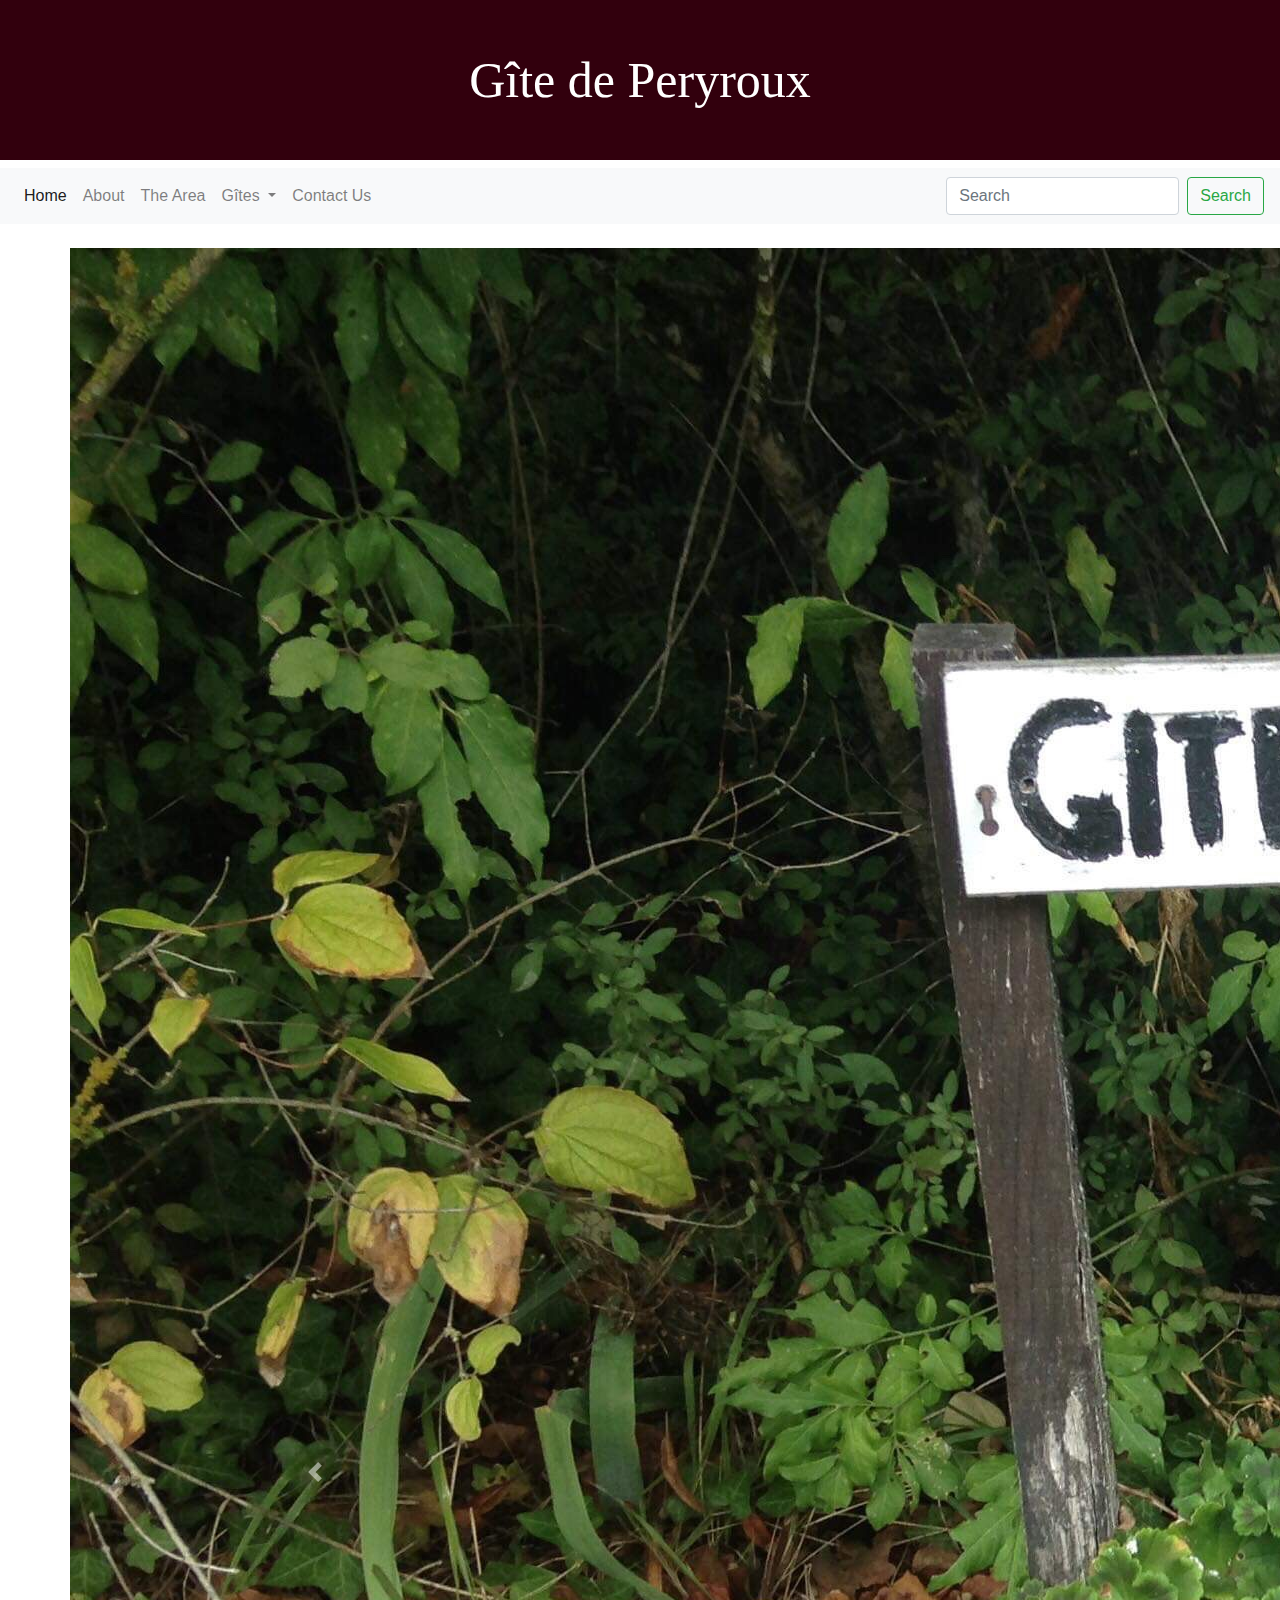
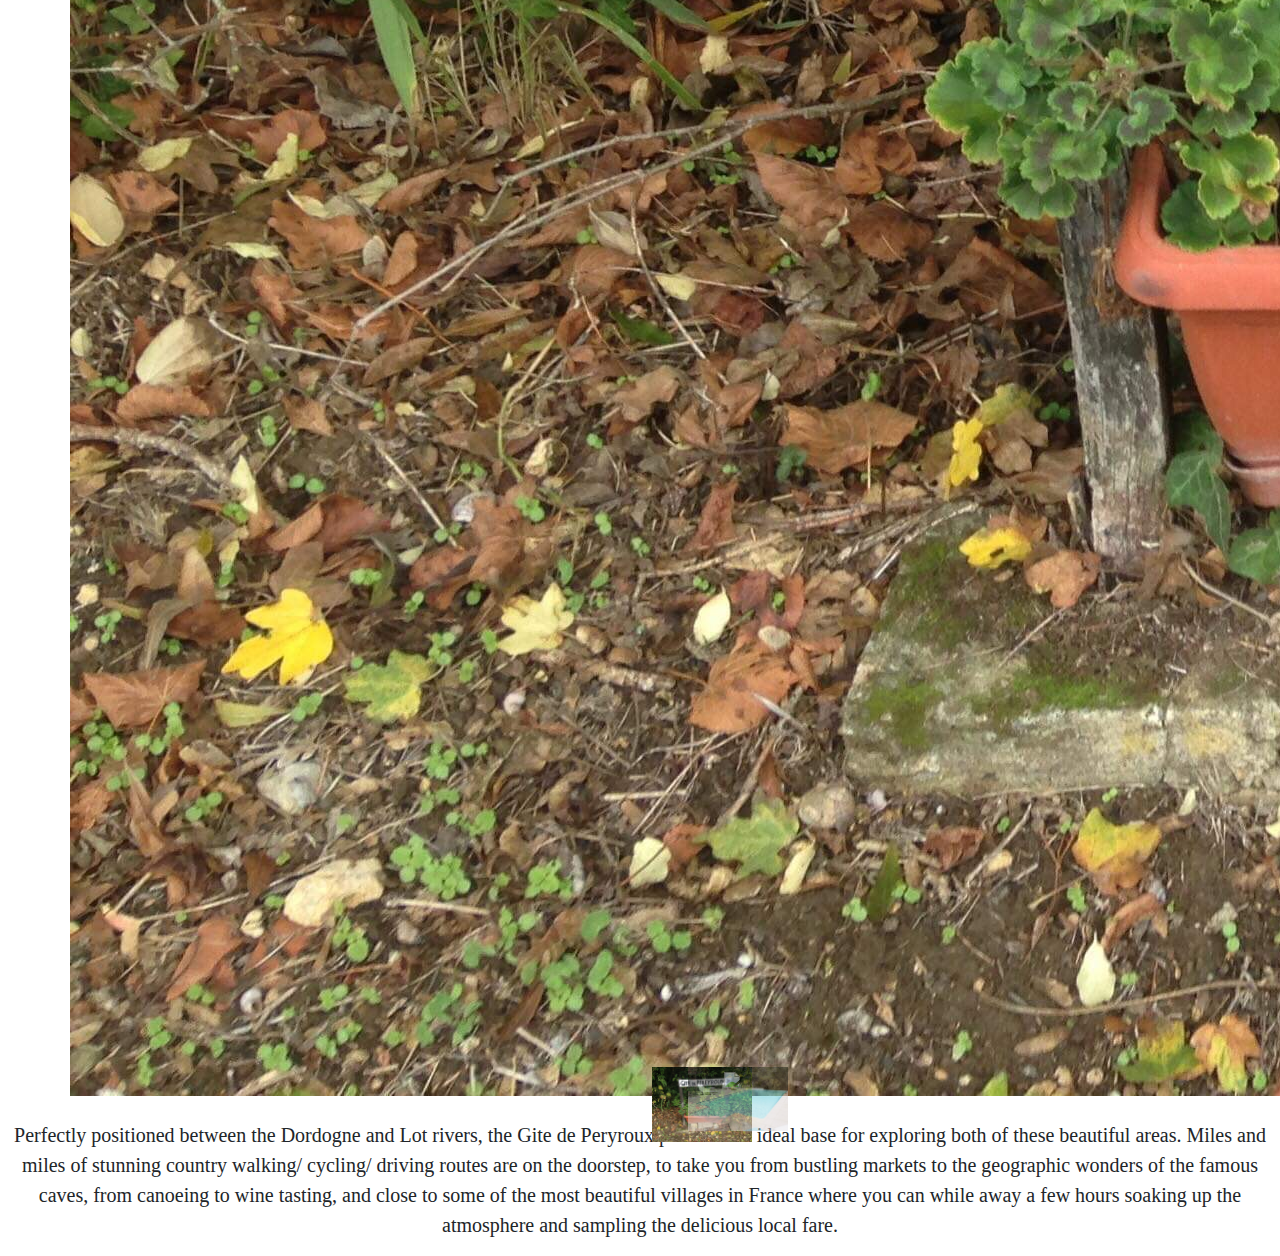
==== index.html @ b0d6d75b "adding carousels and infor to gite two" ====
<!DOCTYPE html>
<Head>
  <meta charset="utf-8">
    <meta name="viewport" content="width=device-width, initial-scale=1, shrink-to-fit=no">
  <link rel="stylesheet" href="https://stackpath.bootstrapcdn.com/bootstrap/4.3.1/css/bootstrap.min.css" integrity="sha384-ggOyR0iXCbMQv3Xipma34MD+dH/1fQ784/j6cY/iJTQUOhcWr7x9JvoRxT2MZw1T" crossorigin="anonymous">
  <link rel="stylesheet" type="text/css" href="style.css">
</head>
<Title>
  Gîte de Peryroux
</Title>
<Body>
  <script src="https://code.jquery.com/jquery-3.1.1.slim.min.js" integrity="sha384-A7FZj7v+d/sdmMqp/nOQwliLvUsJfDHW+k9Omg/a/EheAdgtzNs3hpfag6Ed950n" crossorigin="anonymous"></script>
<script src="https://maxcdn.bootstrapcdn.com/bootstrap/4.0.0-alpha.6/js/bootstrap.min.js" integrity="sha384-vBWWzlZJ8ea9aCX4pEW3rVHjgjt7zpkNpZk+02D9phzyeVkE+jo0ieGizqPLForn" crossorigin="anonymous"></script>
  <meta charset="UTF-8">
<div id="titleheading">
  <h1>Gîte de Peryroux</h1>
</div>

  <nav class="navbar navbar-expand-lg navbar-light bg-light">
  <button class="navbar-toggler" type="button" data-toggle="collapse" data-target="#navbarSupportedContent" aria-controls="navbarSupportedContent" aria-expanded="false" aria-label="Toggle navigation">
    <span class="navbar-toggler-icon"></span>
  </button>

  <div class="collapse navbar-collapse" id="navbarSupportedContent">
    <ul class="navbar-nav mr-auto">
      <li class="nav-item active">
        <a class="nav-link" href="index.html">Home <span class="sr-only">(current)</span></a>
      </li>
      <li class="nav-item">
        <a class="nav-link" href="about.html">About</a>
      </li>
      <li class="nav-item">
        <a class="nav-link" href="area.html">The Area</a>
        <li class="nav-item dropdown">
          <a class="nav-link dropdown-toggle" href="Gite.html" id="navbarDropdown" role="button" data-toggle="dropdown" aria-haspopup="true" aria-expanded="false">
            Gîtes
          </a>
          <div class="dropdown-menu" aria-labelledby="navbarDropdown">
            <a class="dropdown-item" href="Gite1.html">Gite One</a>
            <a class="dropdown-item" href="Gite2.html">Gite Two</a>
          </div>
        </li>
      <li class="nav-item">
        <a class="nav-link" href="contact.html">Contact Us</a>
      </li>
        </div>
    </ul>
    <form class="form-inline my-2 my-lg-0">
      <input class="form-control mr-sm-2" type="search" placeholder="Search" aria-label="Search">
      <button class="btn btn-outline-success my-2 my-sm-0" type="submit">Search</button>
    </form>
  </div>
</nav>

    <br>
<div class="container container-carousel">
  <div class="row">
  <div id="carouselGitephotos" class="carousel slide carousel-fade carousel-thumbnails" data-ride="carousel">
    <div class="carousel-inner" role: "listbox">
      <div class="carousel-item active">
        <img class="gite-photos" src="sign.JPG" alt="First slide">
      </div>
      <div class="carousel-item">
        <img class="gite-photos" src="pool.JPG" alt="Second slide">
      </div>
      <div class="carousel-item">
        <img class="gite-photos" src="housefront.JPG" alt="Third slide">
      </div>
    </div>
  <a class="carousel-control-prev" href="#carouselGitephotos" role="button" data-slide="prev">
   <span class="carousel-control-prev-icon" aria-hidden="true"></span>
   <span class="sr-only">Previous</span>
 </a>
 <a class="carousel-control-next" href="#carouselGitephotos" role="button" data-slide="next">
   <span class="carousel-control-next-icon" aria-hidden="true"></span>
   <span class="sr-only">Next</span>
 </a>
 <ol class="carousel-indicators">
    <li data-target="#carouselGitephotos" data-slide-to="0" class="active">
      <img src="sign.JPG" width="100">
    </li>
    <li data-target="#carouselGitephotos" data-slide-to="1">
      <img src="pool.JPG" width="100">
    </li>
    <li data-target="#carouselGitephotos" data-slide-to="2">
      <img src="housefront.JPG" width="100">
    </li>
  </ol>
</div>
</div>
</div>
<br>
      <p> Perfectly positioned between the Dordogne and Lot rivers, the Gite de Peryroux provides an ideal base for exploring both of these beautiful areas. Miles and miles of stunning country walking/ cycling/ driving routes are on the doorstep, to take you from bustling markets to the geographic wonders of the famous caves, from canoeing to wine tasting, and close to some of the most beautiful villages in France where you can while away a few hours soaking up the atmosphere and sampling the delicious local fare.
    <br>

<script>
$('.carousel').carousel({
  interval: 2000
})
</script>

<script src="https://code.jquery.com/jquery-3.3.1.slim.min.js" integrity="sha384-q8i/X+965DzO0rT7abK41JStQIAqVgRVzpbzo5smXKp4YfRvH+8abtTE1Pi6jizo" crossorigin="anonymous"></script>
<script src="https://cdnjs.cloudflare.com/ajax/libs/popper.js/1.14.7/umd/popper.min.js" integrity="sha384-UO2eT0CpHqdSJQ6hJty5KVphtPhzWj9WO1clHTMGa3JDZwrnQq4sF86dIHNDz0W1" crossorigin="anonymous"></script>
<script src="https://stackpath.bootstrapcdn.com/bootstrap/4.3.1/js/bootstrap.min.js" integrity="sha384-JjSmVgyd0p3pXB1rRibZUAYoIIy6OrQ6VrjIEaFf/nJGzIxFDsf4x0xIM+B07jRM" crossorigin="anonymous"></script>

</body>

</html>
---- style.css ----
h1{
  color: white;
  text-align: center;
  background-color: rgb(50, 0, 13);
  font-family: georgia, serif;
  padding: 50px;
  font-size: 50px;
}
p{
  text-align: center;
  font-family: georgia, serif;
  font-size: 20px;
}
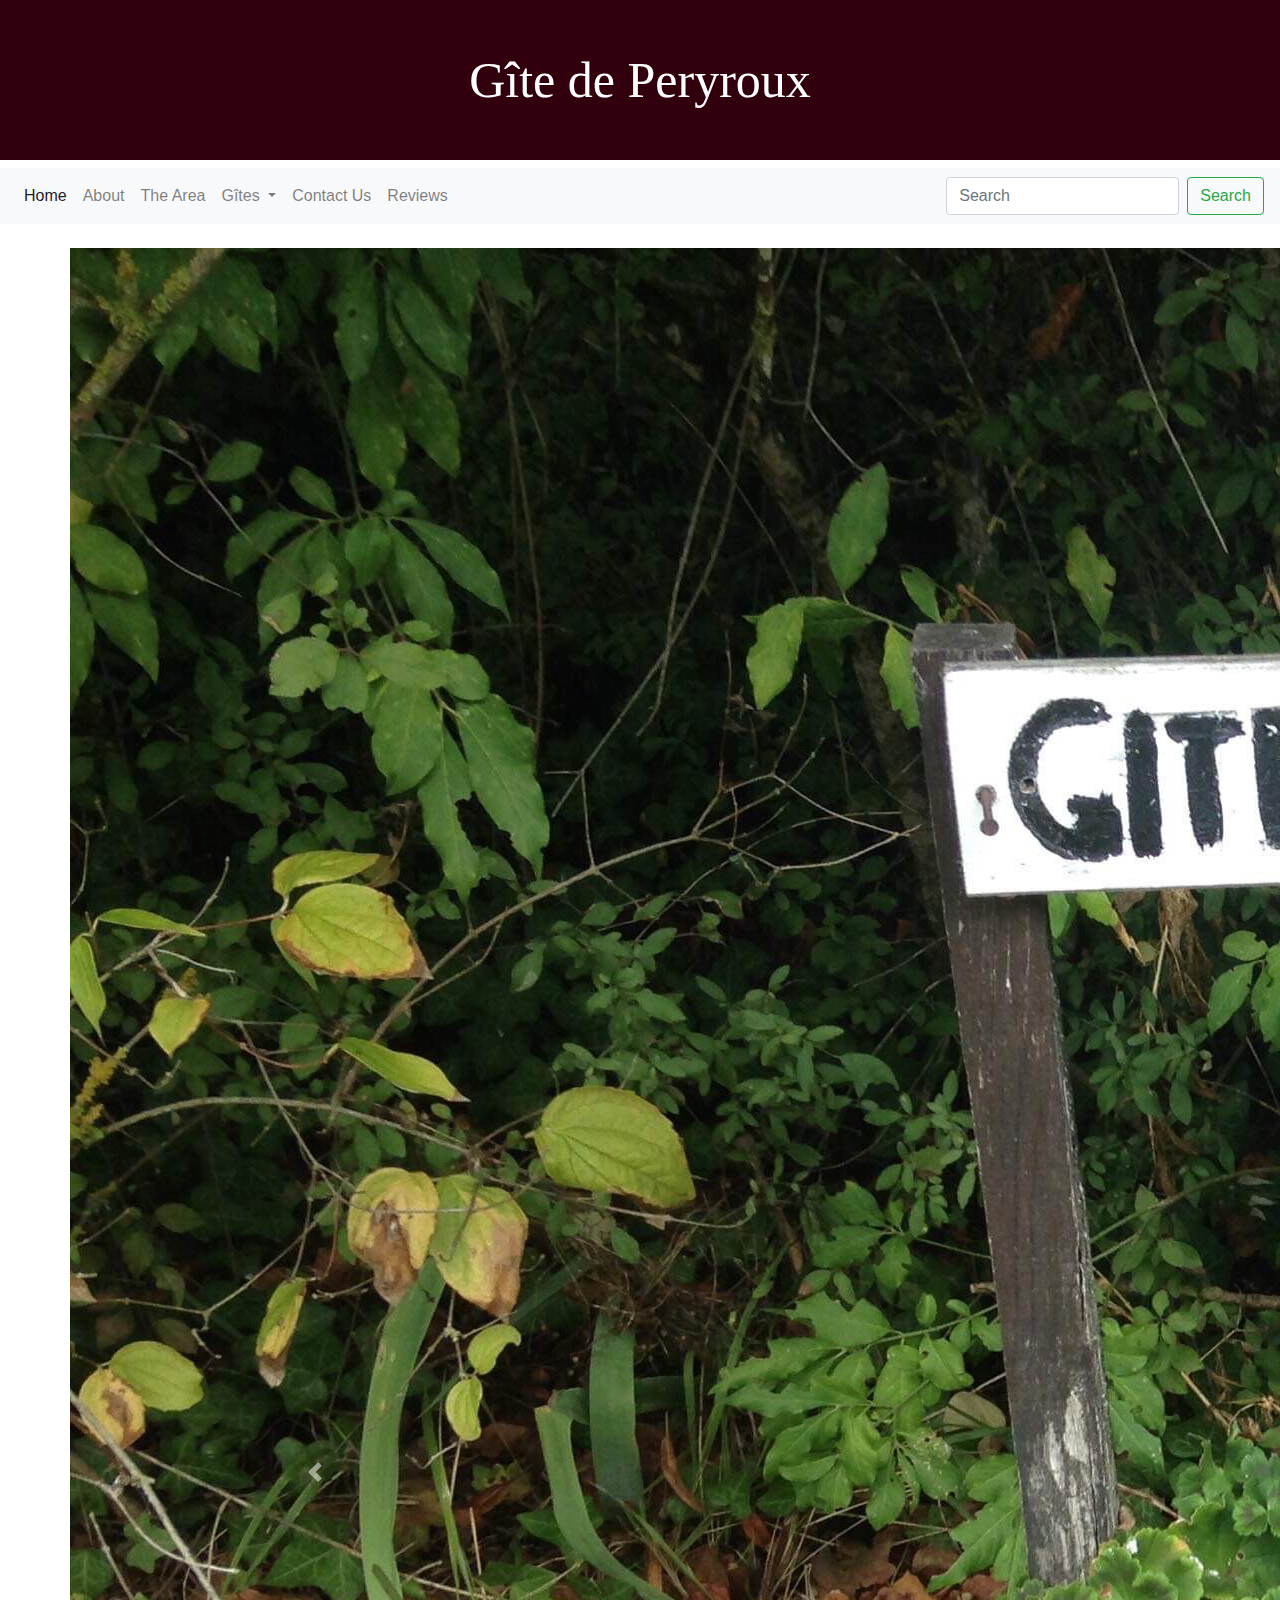
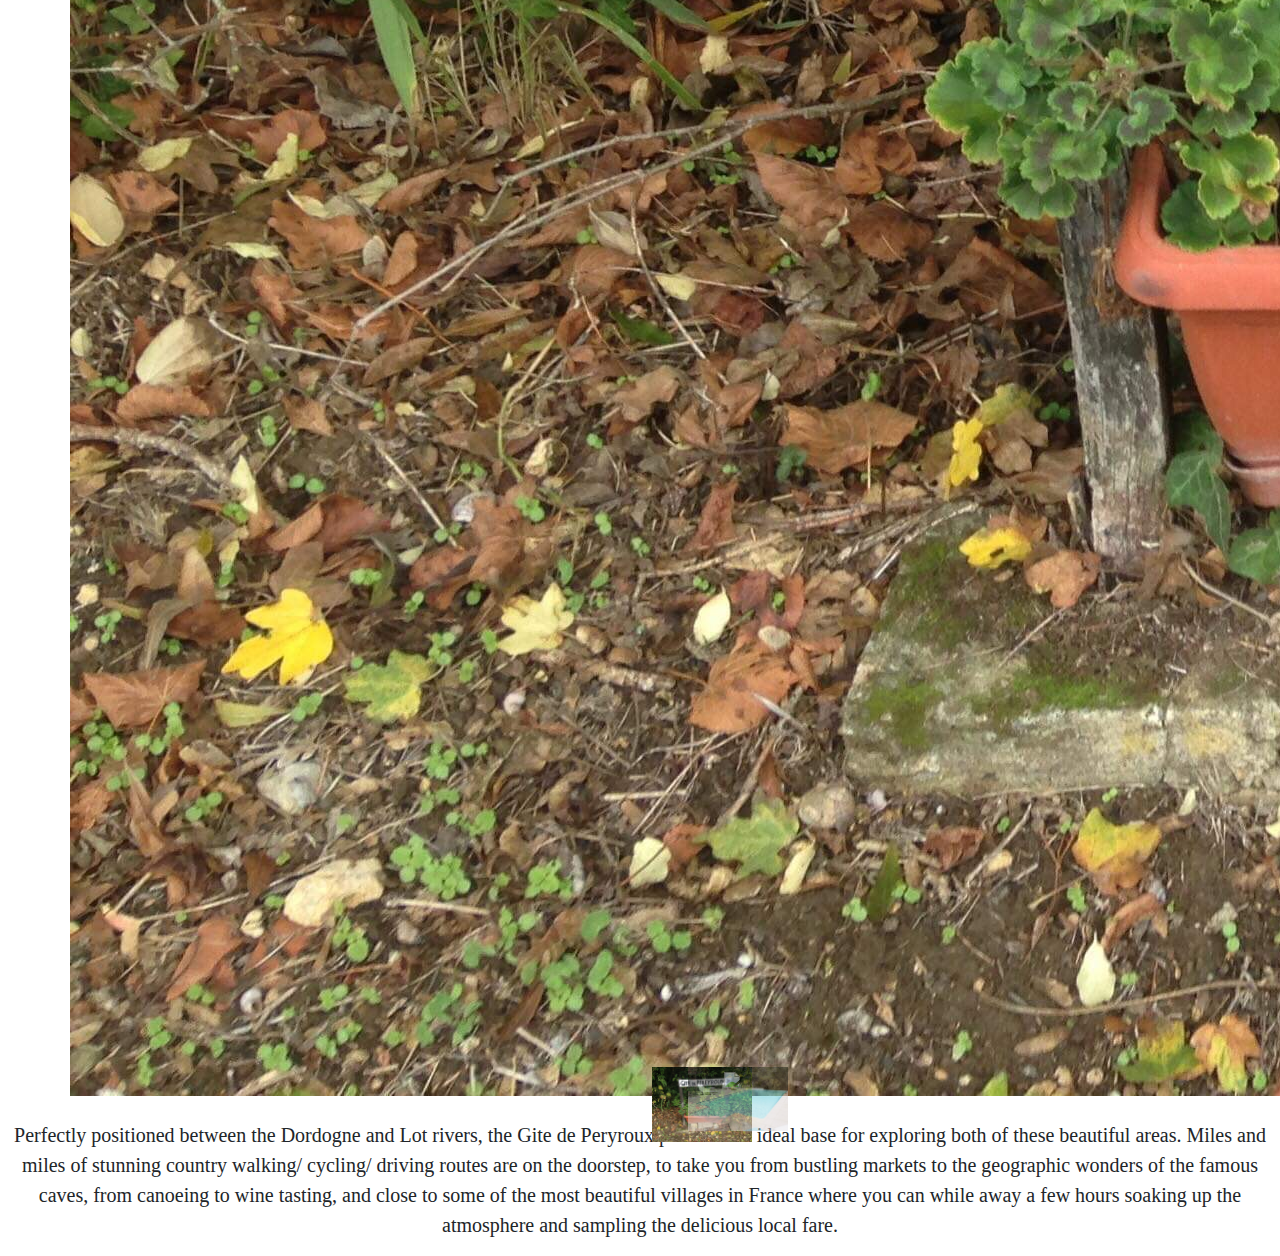
==== commit 33d08c80: "Update index.html" ====
--- a/index.html
+++ b/index.html
@@ -43,6 +43,9 @@
       <li class="nav-item">
         <a class="nav-link" href="contact.html">Contact Us</a>
       </li>
+      <li class="nav-item">
+        <a class="nav-link" href="reviews.html">Reviews</a>
+      </li>
         </div>
     </ul>
     <form class="form-inline my-2 my-lg-0">
@@ -64,7 +67,7 @@
         <img class="gite-photos" src="pool.JPG" alt="Second slide">
       </div>
       <div class="carousel-item">
-        <img class="gite-photos" src="housefront.JPG" alt="Third slide">
+        <img class="gite-photos" src="housefront.jpg" alt="Third slide">
       </div>
     </div>
   <a class="carousel-control-prev" href="#carouselGitephotos" role="button" data-slide="prev">
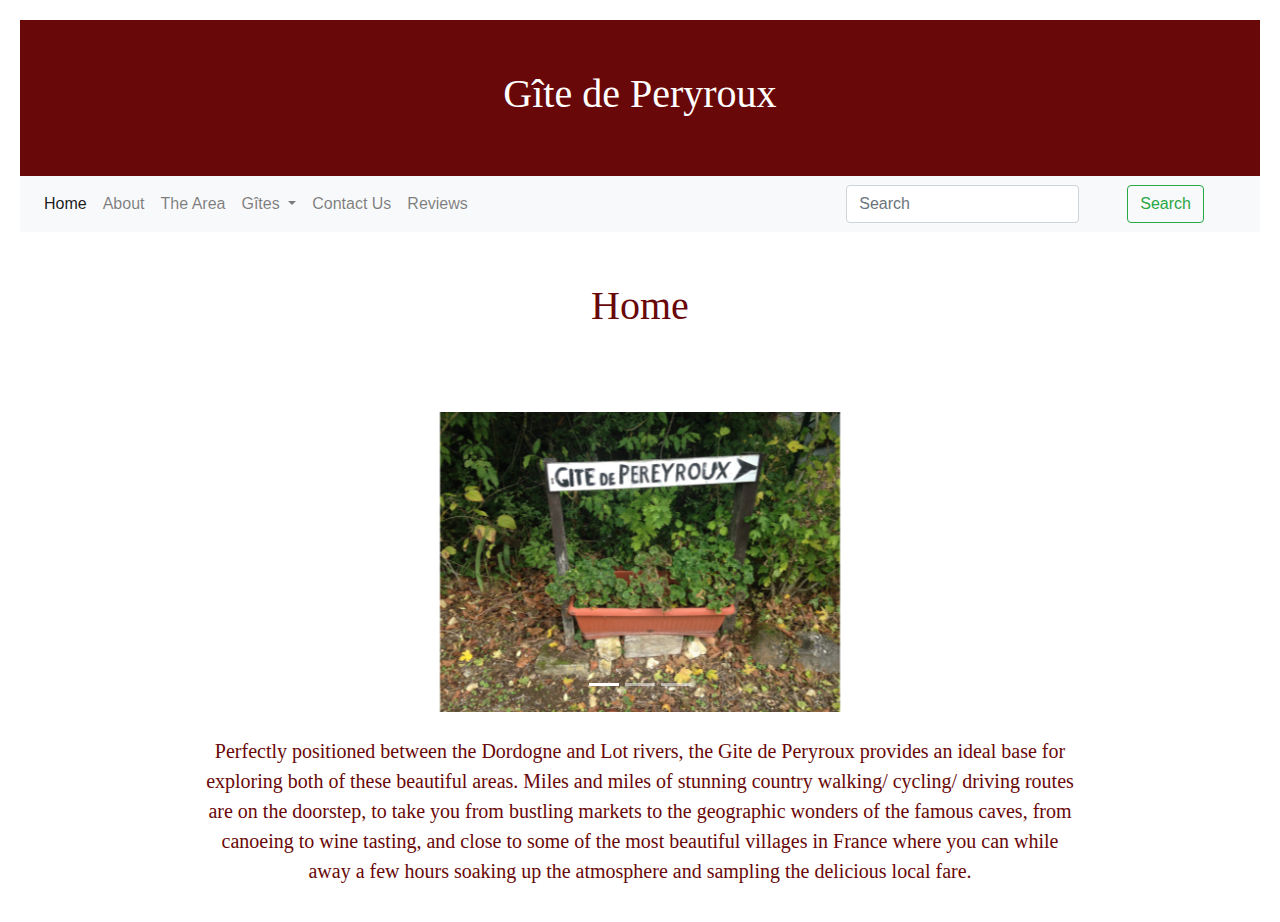
==== commit 51104b5d: "adding titles" ====
--- a/index.html
+++ b/index.html
@@ -54,7 +54,9 @@
     </form>
   </div>
 </nav>
-
+<div id="heading1">
+<h1> Home </h1>
+</div>
     <br>
 <div class="container container-carousel">
   <div class="row">
--- a/style.css
+++ b/style.css
@@ -1,13 +1,183 @@
-h1{
+#titleheading {
   color: white;
   text-align: center;
-  background-color: rgb(50, 0, 13);
+  background-color: rgb(105, 8, 8);
   font-family: georgia, serif;
   padding: 50px;
   font-size: 50px;
 }
+
 p{
   text-align: center;
   font-family: georgia, serif;
   font-size: 20px;
+  color: rgb(105, 8, 8);
+  display: block;
+  margin-left: auto;
+  margin-right: auto;
+  width: 70%;
 }
+
+.container-carousel {
+  height: 300px;
+}
+
+.gite-photos {
+    height: 300px;
+    margin-left: auto;
+    margin-right: auto;
+    display: block;
+  }
+
+  #carouselGitephotos {
+    width: 100%
+  }
+
+  form {
+    margin-top: 20px;
+    margin-left: 40px;
+    margin-right: 40px;
+  }
+
+button {
+  margin-left: 40px;
+  margin-bottom: 50px;
+}
+
+.mapouter {
+  margin-left: 50px;
+  margin-top: 40px;
+}
+
+.container-gite1p {
+  max-width: 400px;
+  margin-left: 800px;
+}
+
+#heading1 {
+  color: rgb(105, 8, 8);
+  font-family: georgia, serif;
+  padding: 50px;
+  font-size: 50px;
+  background-color: white;
+  text-align: center;
+}
+
+#gite1t {
+  margin-left: 50px;
+}
+ul {list-style-type: none;}
+body {font-family: Verdana, sans-serif;}
+
+
+#headingtwo {
+  color: rgb(0, 0, 0);
+  font-family: georgia, serif;
+  padding: 50px;
+  font-size: 20px;
+  background-color: white;
+  text-align: center;
+}
+
+.calender
+{
+  text-align:center;
+}
+
+
+* {
+  box-sizing: border-box;
+}
+
+body {
+  font-family: Arial;
+  margin: 0 auto;
+  max-width: 100%;
+  padding: 20px;
+}
+
+.heading {
+  font-size: 25px;
+  margin-right: 25px;
+}
+
+.fa {
+  font-size: 25px;
+}
+
+.checked {
+  color: orange;
+}
+
+.side {
+  float: left;
+  width: 15%;
+  margin-top: 10px;
+}
+
+.middle {
+  float: left;
+  width: 70%;
+  margin-top: 10px;
+}
+.right {
+  text-align: right;
+}
+
+.row:after {
+  content: "";
+  display: table;
+  clear: both;
+}
+
+.bar-container {
+  width: 100%;
+  background-color: #f1f1f1;
+  text-align: center;
+  color: white;
+}
+
+/* Individual bars */
+.bar-5 {width: 0%; height: 18px; background-color: #4CAF50;}
+.bar-4 {width: 0%; height: 18px; background-color: #2196F3;}
+.bar-3 {width: 0%; height: 18px; background-color: #00bcd4;}
+.bar-2 {width: 0%; height: 18px; background-color: #ff9800;}
+.bar-1 {width: 0%; height: 18px; background-color: #f44336;}
+
+.calender-container{
+  width: 100%;
+}
+
+.calender1{
+  display: inline-block;
+  margin-left: 40%;
+}
+
+.calender2{
+  display: inline-block;
+  margin-left: 40%;
+}
+
+h2{
+  margin-left: 50px;
+  color: rgb(105, 8, 8);
+  font-family: georgia, serif;
+  margin-top: 40px;
+}
+
+h3{
+  margin-left: 50px;
+  color: rgb(105, 8, 8);
+  font-family: georgia, serif;
+  margin-top: 40px;
+}
+
+.wine{
+  margin-left: 50px;
+}
+.aboutpic{
+  display: block;
+  margin-left: auto;
+  margin-right: auto;
+  width: 50%;
+}
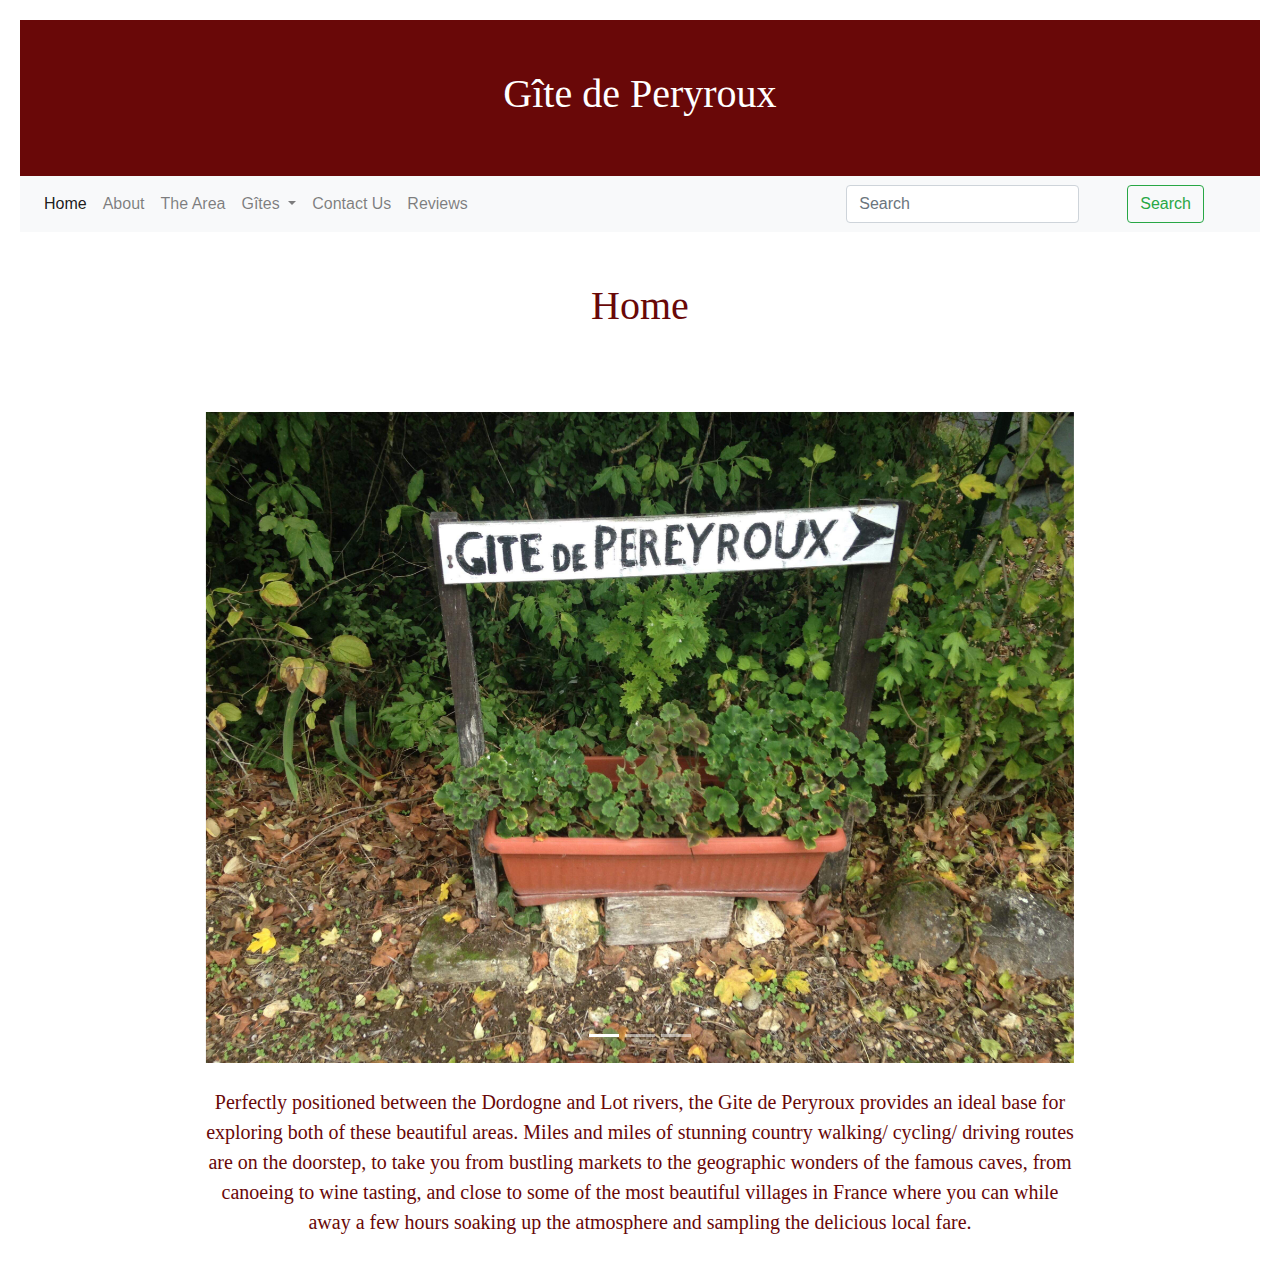
==== commit 61725034: "putting images in div" ====
--- a/index.html
+++ b/index.html
@@ -58,8 +58,7 @@
 <h1> Home </h1>
 </div>
     <br>
-<div class="container container-carousel">
-  <div class="row">
+
   <div id="carouselGitephotos" class="carousel slide carousel-fade carousel-thumbnails" data-ride="carousel">
     <div class="carousel-inner" role: "listbox">
       <div class="carousel-item active">
@@ -92,8 +91,7 @@
     </li>
   </ol>
 </div>
-</div>
-</div>
+
 <br>
       <p> Perfectly positioned between the Dordogne and Lot rivers, the Gite de Peryroux provides an ideal base for exploring both of these beautiful areas. Miles and miles of stunning country walking/ cycling/ driving routes are on the doorstep, to take you from bustling markets to the geographic wonders of the famous caves, from canoeing to wine tasting, and close to some of the most beautiful villages in France where you can while away a few hours soaking up the atmosphere and sampling the delicious local fare.
     <br>
--- a/style.css
+++ b/style.css
@@ -18,15 +18,12 @@
   width: 70%;
 }
 
-.container-carousel {
-  height: 300px;
-}
 
 .gite-photos {
-    height: 300px;
     margin-left: auto;
     margin-right: auto;
     display: block;
+    max-width: 70%;
   }
 
   #carouselGitephotos {
@@ -45,8 +42,8 @@
 }
 
 .mapouter {
-  margin-left: 50px;
-  margin-top: 40px;
+  text-align: center;
+  display: inline-block;
 }
 
 .container-gite1p {
@@ -176,8 +173,37 @@
   margin-left: 50px;
 }
 .aboutpic{
-  display: block;
-  margin-left: auto;
-  margin-right: auto;
-  width: 50%;
-}
+text-align: center;
+}
+
+.todo{
+  text-align: center;
+}
+
+.text1{
+  color: rgb(105, 8, 8);
+  font-family: georgia, serif;
+}
+
+.text2{
+  color: rgb(105, 8, 8);
+  font-family: georgia, serif;
+}
+.text3{
+  color: rgb(105, 8, 8);
+  font-family: georgia, serif;
+}
+.text4{
+  color: rgb(105, 8, 8);
+  font-family: georgia, serif;
+}
+.text5{
+  color: rgb(105, 8, 8);
+  font-family: georgia, serif;
+}
+
+.map{
+  text-align: center;
+}
+
+[/code]
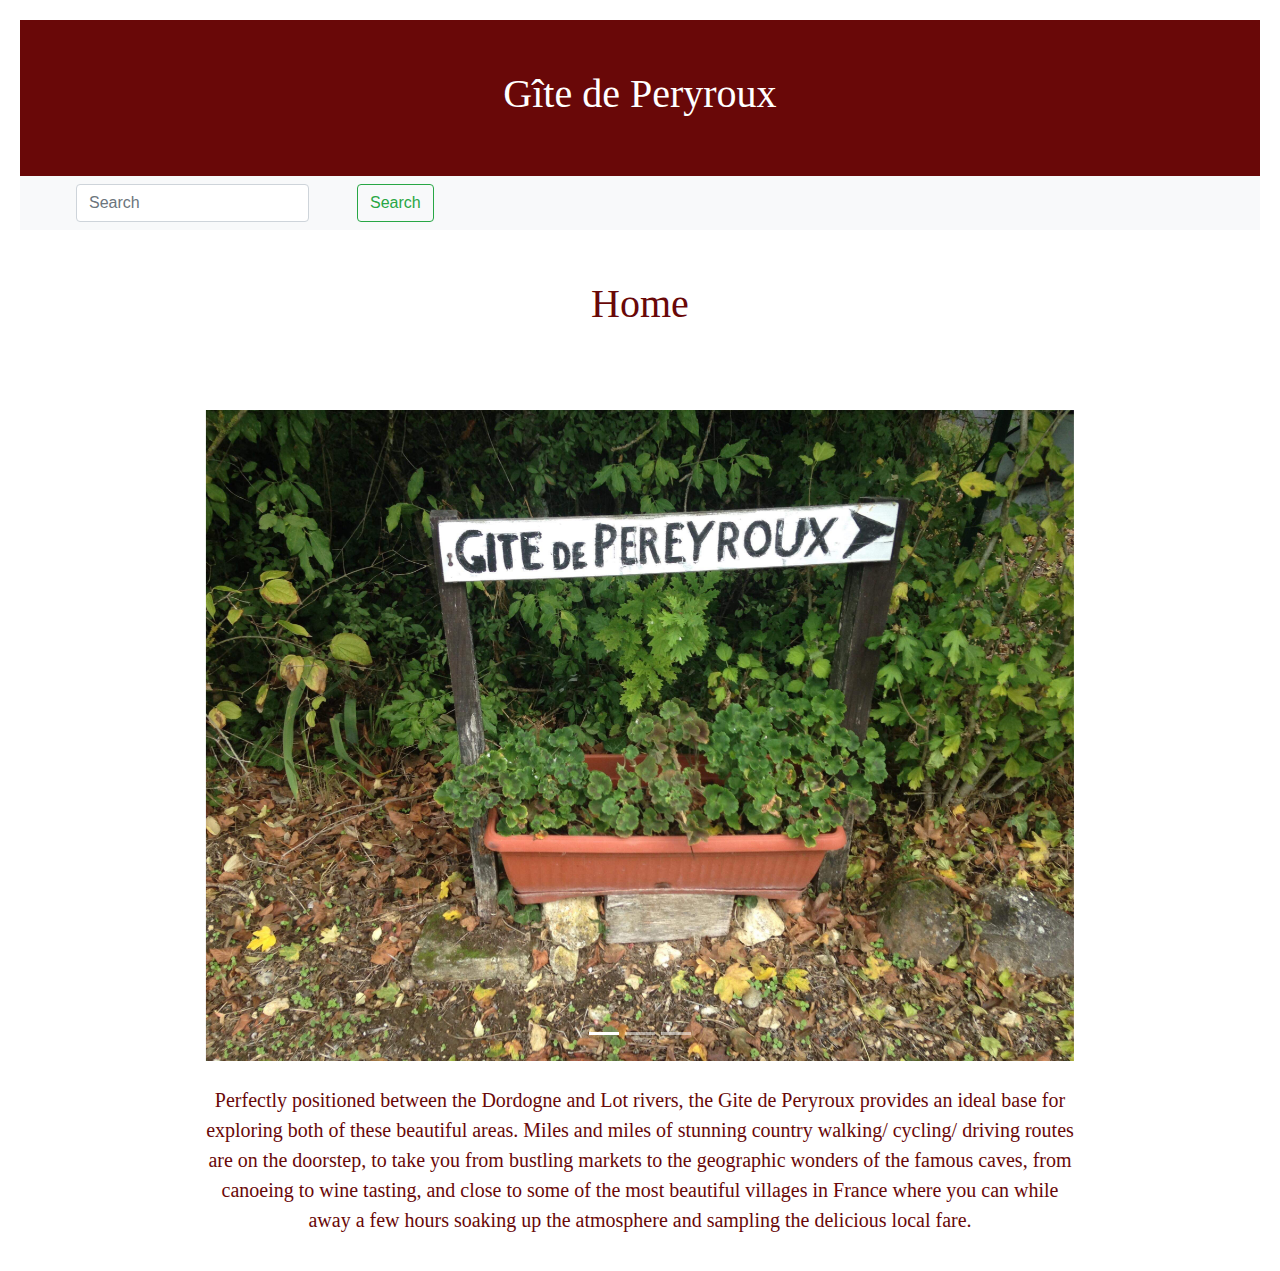
==== commit ea5ee9ff: "putting in titles" ====
--- a/index.html
+++ b/index.html
@@ -10,55 +10,28 @@
 </Title>
 <Body>
   <script src="https://code.jquery.com/jquery-3.1.1.slim.min.js" integrity="sha384-A7FZj7v+d/sdmMqp/nOQwliLvUsJfDHW+k9Omg/a/EheAdgtzNs3hpfag6Ed950n" crossorigin="anonymous"></script>
-<script src="https://maxcdn.bootstrapcdn.com/bootstrap/4.0.0-alpha.6/js/bootstrap.min.js" integrity="sha384-vBWWzlZJ8ea9aCX4pEW3rVHjgjt7zpkNpZk+02D9phzyeVkE+jo0ieGizqPLForn" crossorigin="anonymous"></script>
+  <script src="https://maxcdn.bootstrapcdn.com/bootstrap/4.0.0-alpha.6/js/bootstrap.min.js" integrity="sha384-vBWWzlZJ8ea9aCX4pEW3rVHjgjt7zpkNpZk+02D9phzyeVkE+jo0ieGizqPLForn" crossorigin="anonymous"></script>
   <meta charset="UTF-8">
 <div id="titleheading">
   <h1>Gîte de Peryroux</h1>
 </div>
 
   <nav class="navbar navbar-expand-lg navbar-light bg-light">
-  <button class="navbar-toggler" type="button" data-toggle="collapse" data-target="#navbarSupportedContent" aria-controls="navbarSupportedContent" aria-expanded="false" aria-label="Toggle navigation">
-    <span class="navbar-toggler-icon"></span>
-  </button>
+    <button class="navbar-toggler" type="button" data-toggle="collapse" data-target="#navbarSupportedContent" aria-controls="navbarSupportedContent" aria-expanded="false" aria-label="Toggle navigation">
+      <span class="navbar-toggler-icon"></span>
+    </button>
 
-  <div class="collapse navbar-collapse" id="navbarSupportedContent">
-    <ul class="navbar-nav mr-auto">
-      <li class="nav-item active">
-        <a class="nav-link" href="index.html">Home <span class="sr-only">(current)</span></a>
-      </li>
-      <li class="nav-item">
-        <a class="nav-link" href="about.html">About</a>
-      </li>
-      <li class="nav-item">
-        <a class="nav-link" href="area.html">The Area</a>
-        <li class="nav-item dropdown">
-          <a class="nav-link dropdown-toggle" href="Gite.html" id="navbarDropdown" role="button" data-toggle="dropdown" aria-haspopup="true" aria-expanded="false">
-            Gîtes
-          </a>
-          <div class="dropdown-menu" aria-labelledby="navbarDropdown">
-            <a class="dropdown-item" href="Gite1.html">Gite One</a>
-            <a class="dropdown-item" href="Gite2.html">Gite Two</a>
-          </div>
-        </li>
-      <li class="nav-item">
-        <a class="nav-link" href="contact.html">Contact Us</a>
-      </li>
-      <li class="nav-item">
-        <a class="nav-link" href="reviews.html">Reviews</a>
-      </li>
-        </div>
-    </ul>
-    <form class="form-inline my-2 my-lg-0">
-      <input class="form-control mr-sm-2" type="search" placeholder="Search" aria-label="Search">
-      <button class="btn btn-outline-success my-2 my-sm-0" type="submit">Search</button>
-    </form>
+    <div class="collapse navbar-collapse" id="navbarSupportedContent">
+      <form class="form-inline my-2 my-lg-0">
+        <input class="form-control mr-sm-2" type="search" placeholder="Search" aria-label="Search">
+        <button class="btn btn-outline-success my-2 my-sm-0" type="submit">Search</button>
+      </form>
+    </div>
+  </nav>
+  <div id="heading1">
+      <h1> Home </h1>
   </div>
-</nav>
-<div id="heading1">
-<h1> Home </h1>
-</div>
-    <br>
-
+<br>
   <div id="carouselGitephotos" class="carousel slide carousel-fade carousel-thumbnails" data-ride="carousel">
     <div class="carousel-inner" role: "listbox">
       <div class="carousel-item active">
@@ -71,35 +44,35 @@
         <img class="gite-photos" src="housefront.jpg" alt="Third slide">
       </div>
     </div>
-  <a class="carousel-control-prev" href="#carouselGitephotos" role="button" data-slide="prev">
-   <span class="carousel-control-prev-icon" aria-hidden="true"></span>
-   <span class="sr-only">Previous</span>
- </a>
- <a class="carousel-control-next" href="#carouselGitephotos" role="button" data-slide="next">
-   <span class="carousel-control-next-icon" aria-hidden="true"></span>
-   <span class="sr-only">Next</span>
- </a>
- <ol class="carousel-indicators">
-    <li data-target="#carouselGitephotos" data-slide-to="0" class="active">
-      <img src="sign.JPG" width="100">
-    </li>
-    <li data-target="#carouselGitephotos" data-slide-to="1">
-      <img src="pool.JPG" width="100">
-    </li>
-    <li data-target="#carouselGitephotos" data-slide-to="2">
-      <img src="housefront.JPG" width="100">
-    </li>
-  </ol>
-</div>
+    <a class="carousel-control-prev" href="#carouselGitephotos" role="button" data-slide="prev">
+      <span class="carousel-control-prev-icon" aria-hidden="true"></span>
+      <span class="sr-only">Previous</span>
+    </a>
+    <a class="carousel-control-next" href="#carouselGitephotos" role="button" data-slide="next">
+      <span class="carousel-control-next-icon" aria-hidden="true"></span>
+      <span class="sr-only">Next</span>
+    </a>
+    <ol class="carousel-indicators">
+      <li data-target="#carouselGitephotos" data-slide-to="0" class="active">
+        <img src="sign.JPG" width="100">
+      </li>
+      <li data-target="#carouselGitephotos" data-slide-to="1">
+        <img src="pool.JPG" width="100">
+      </li>
+      <li data-target="#carouselGitephotos" data-slide-to="2">
+        <img src="housefront.JPG" width="100">
+      </li>
+    </ol>
+  </div>
 
 <br>
-      <p> Perfectly positioned between the Dordogne and Lot rivers, the Gite de Peryroux provides an ideal base for exploring both of these beautiful areas. Miles and miles of stunning country walking/ cycling/ driving routes are on the doorstep, to take you from bustling markets to the geographic wonders of the famous caves, from canoeing to wine tasting, and close to some of the most beautiful villages in France where you can while away a few hours soaking up the atmosphere and sampling the delicious local fare.
-    <br>
+    <p> Perfectly positioned between the Dordogne and Lot rivers, the Gite de Peryroux provides an ideal base for exploring both of these beautiful areas. Miles and miles of stunning country walking/ cycling/ driving routes are on the doorstep, to take you from bustling markets to the geographic wonders of the famous caves, from canoeing to wine tasting, and close to some of the most beautiful villages in France where you can while away a few hours soaking up the atmosphere and sampling the delicious local fare.
+<br>
 
 <script>
-$('.carousel').carousel({
+  $('.carousel').carousel({
   interval: 2000
-})
+  })
 </script>
 
 <script src="https://code.jquery.com/jquery-3.3.1.slim.min.js" integrity="sha384-q8i/X+965DzO0rT7abK41JStQIAqVgRVzpbzo5smXKp4YfRvH+8abtTE1Pi6jizo" crossorigin="anonymous"></script>
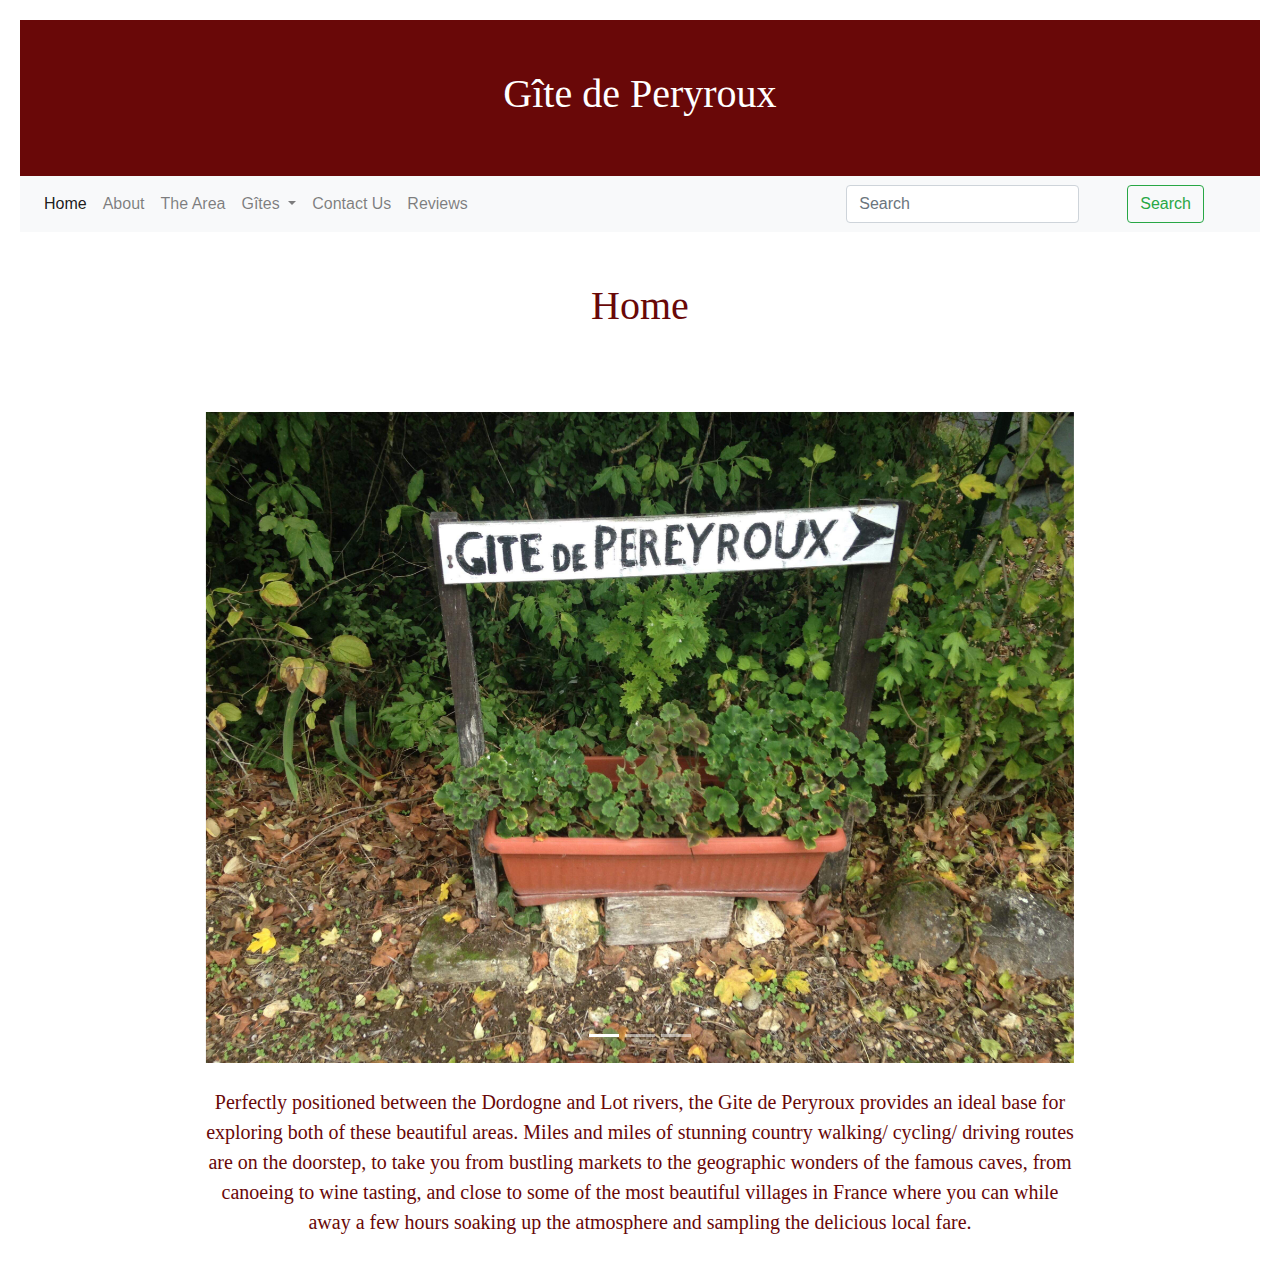
==== commit 3ef04776: "fixing home pg" ====
--- a/index.html
+++ b/index.html
@@ -16,18 +16,44 @@
   <h1>Gîte de Peryroux</h1>
 </div>
 
-  <nav class="navbar navbar-expand-lg navbar-light bg-light">
-    <button class="navbar-toggler" type="button" data-toggle="collapse" data-target="#navbarSupportedContent" aria-controls="navbarSupportedContent" aria-expanded="false" aria-label="Toggle navigation">
-      <span class="navbar-toggler-icon"></span>
-    </button>
+<nav class="navbar navbar-expand-lg navbar-light bg-light">
+  <button class="navbar-toggler" type="button" data-toggle="collapse" data-target="#navbarSupportedContent" aria-controls="navbarSupportedContent" aria-expanded="false" aria-label="Toggle navigation">
+    <span class="navbar-toggler-icon"></span>
+  </button>
 
-    <div class="collapse navbar-collapse" id="navbarSupportedContent">
-      <form class="form-inline my-2 my-lg-0">
-        <input class="form-control mr-sm-2" type="search" placeholder="Search" aria-label="Search">
-        <button class="btn btn-outline-success my-2 my-sm-0" type="submit">Search</button>
-      </form>
-    </div>
-  </nav>
+  <div class="collapse navbar-collapse" id="navbarSupportedContent">
+    <ul class="navbar-nav mr-auto">
+      <li class="nav-item active">
+        <a class="nav-link" href="index.html">Home <span class="sr-only">(current)</span></a>
+      </li>
+      <li class="nav-item">
+        <a class="nav-link" href="about.html">About</a>
+      </li>
+      <li class="nav-item">
+        <a class="nav-link" href="area.html">The Area</a>
+        <li class="nav-item dropdown">
+          <a class="nav-link dropdown-toggle" href="Gite.html" id="navbarDropdown" role="button" data-toggle="dropdown" aria-haspopup="true" aria-expanded="false">
+            Gîtes
+          </a>
+          <div class="dropdown-menu" aria-labelledby="navbarDropdown">
+            <a class="dropdown-item" href="Gite1.html">Gite One</a>
+            <a class="dropdown-item" href="Gite2.html">Gite Two</a>
+          </div>
+        </li>
+        <li class="nav-item">
+          <a class="nav-link" href="contact.html">Contact Us</a>
+        </li>
+        <li class="nav-item">
+          <a class="nav-link" href="reviews.html">Reviews</a>
+        </li>
+      </div>
+    </ul>
+    <form class="form-inline my-2 my-lg-0">
+      <input class="form-control mr-sm-2" type="search" placeholder="Search" aria-label="Search">
+      <button class="btn btn-outline-success my-2 my-sm-0" type="submit">Search</button>
+    </form>
+  </div>
+</nav>
   <div id="heading1">
       <h1> Home </h1>
   </div>
